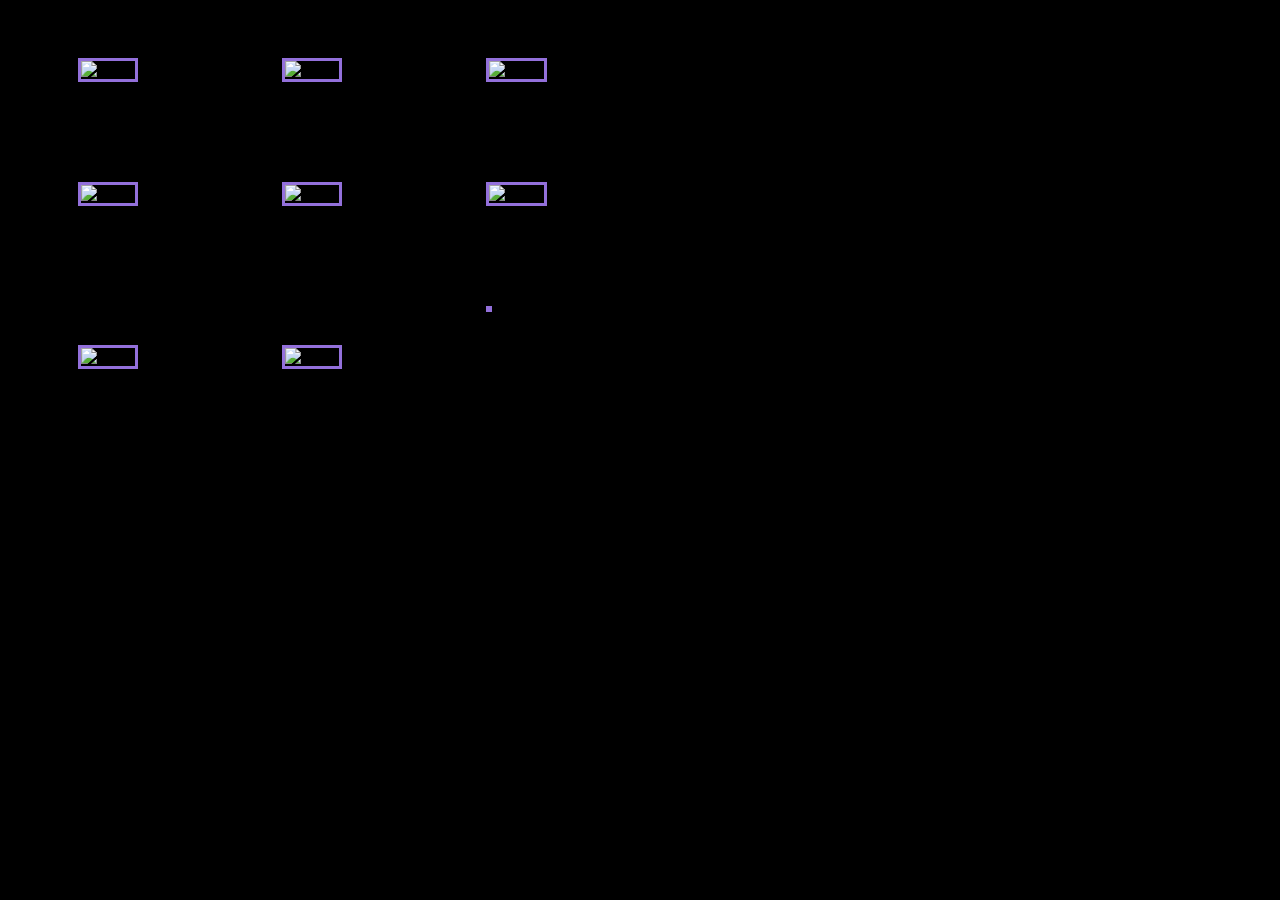
==== certificate.html @ ce73c07a "Add files via upload" ====
<!DOCTYPE html>
<html lang="en">
<head>
    <meta charset="UTF-8">
    <meta http-equiv="X-UA-Compatible" content="IE=edge">
    <meta name="viewport" content="width=device-width, initial-scale=1.0">
    <title>Certifications</title>
    <style>
        body{background-color: black;}
        div img{
            width:300px;
            height: auto;
            margin: 50px 70px;
            border: 3px solid mediumpurple;
            transition: all 0.5s ease-in-out;
        }
        div img:hover{
            transform: scale(1.5);
        }
    </style>
</head>
<body>
    <div class="rows">
        <img src="C:\Desktop\Nithyasree\portfolio\Certifications\java intermediate.jpg" alt="img-1">
        <img src="C:\Desktop\Nithyasree\portfolio\Certifications\The Joy Of Computing Using Python.jpg" alt="img-1">
        <img src="C:\Desktop\Nithyasree\portfolio\Certifications\web design.jpg" alt="img-1">
     </div>
    <div class="rows">
        <img src="C:\Desktop\Nithyasree\portfolio\Certifications\web design.jpg" alt="img-1">
        <img src="C:\Desktop\Nithyasree\portfolio\Certifications\sql_basic certificate.jpg" alt="img-1">
        <img src="C:\Desktop\Nithyasree\portfolio\Certifications\solo learn java.jpg" alt="img-1">
    </div>
    <div class="rows">
        <img src="C:\Desktop\Nithyasree\portfolio\Certifications\script debug.jpg" alt="img-1">
        <img src="C:\Desktop\Nithyasree\portfolio\Certifications\quiz.jpg" alt="img-1">
        <img src="Certifications/quiz (2).jpg" alt="">
        
    </div>
    

</body>
</html>
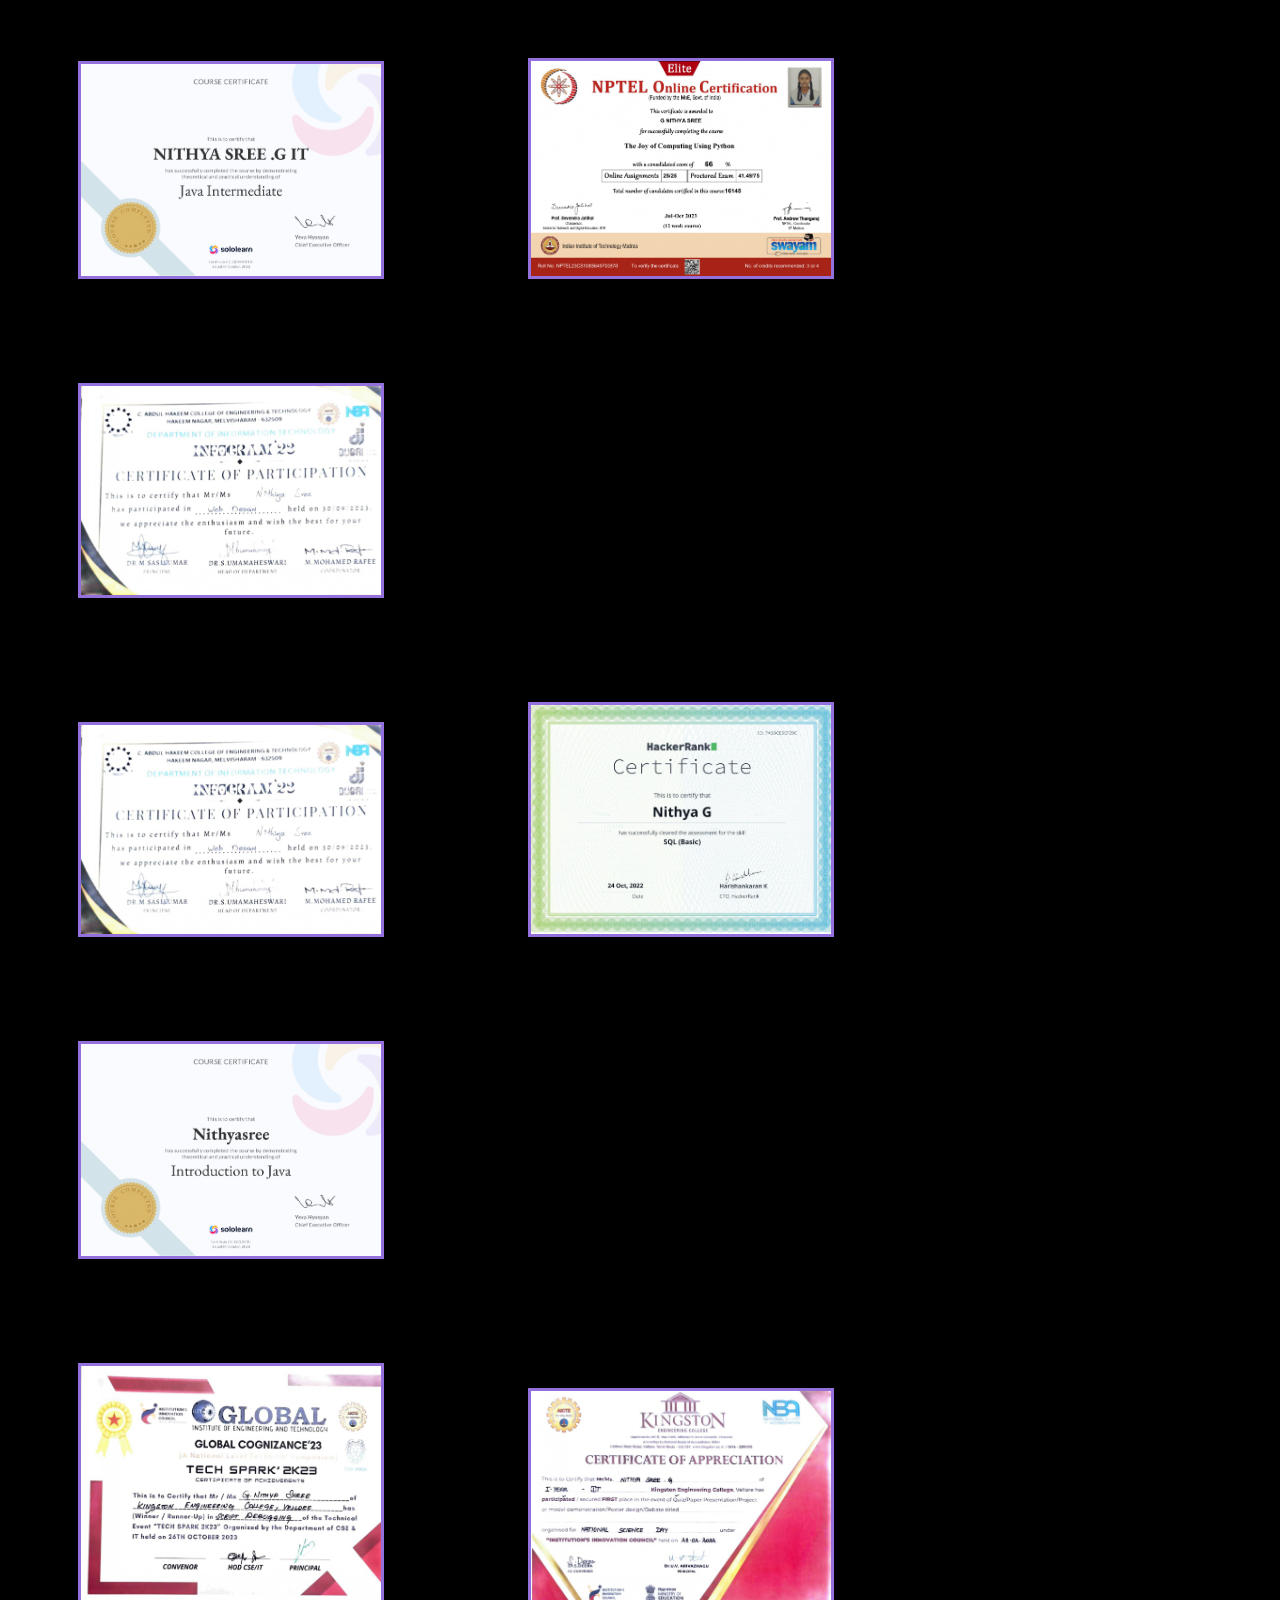
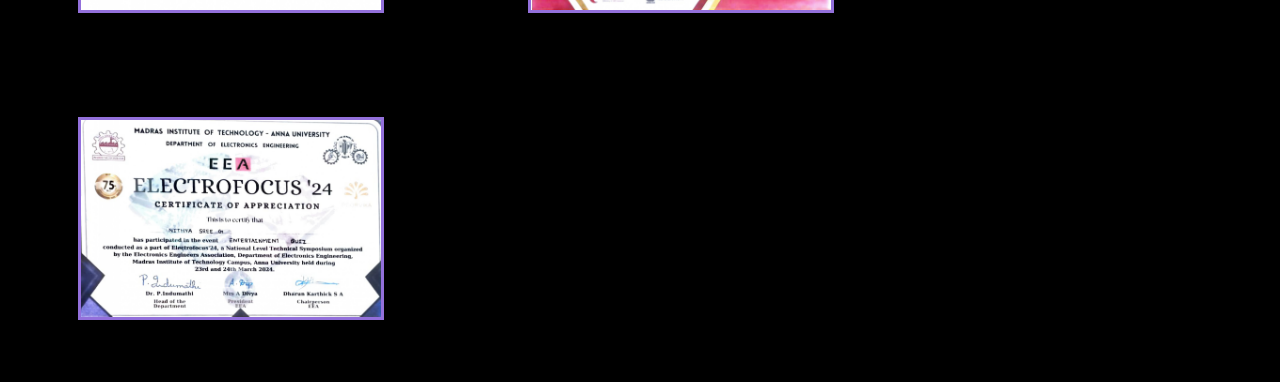
==== commit 59b3f9a0: "Update certificate.html" ====
--- a/certificate.html
+++ b/certificate.html
@@ -22,22 +22,22 @@
 </head>
 <body>
     <div class="rows">
-        <img src="C:\Desktop\Nithyasree\portfolio\Certifications\java intermediate.jpg" alt="img-1">
-        <img src="C:\Desktop\Nithyasree\portfolio\Certifications\The Joy Of Computing Using Python.jpg" alt="img-1">
-        <img src="C:\Desktop\Nithyasree\portfolio\Certifications\web design.jpg" alt="img-1">
+        <img src="Certifications/java intermediate.jpg" alt="img-1">
+        <img src="Certifications/The Joy Of Computing Using Python.jpg" alt="img-1">
+        <img src="Certifications/web design.jpg" alt="img-1">
      </div>
     <div class="rows">
-        <img src="C:\Desktop\Nithyasree\portfolio\Certifications\web design.jpg" alt="img-1">
-        <img src="C:\Desktop\Nithyasree\portfolio\Certifications\sql_basic certificate.jpg" alt="img-1">
-        <img src="C:\Desktop\Nithyasree\portfolio\Certifications\solo learn java.jpg" alt="img-1">
+        <img src="Certifications/web design.jpg" alt="img-1">
+        <img src="Certifications/sql_basic certificate.jpg" alt="img-1">
+        <img src="Certifications/solo learn java.jpg" alt="img-1">
     </div>
     <div class="rows">
-        <img src="C:\Desktop\Nithyasree\portfolio\Certifications\script debug.jpg" alt="img-1">
-        <img src="C:\Desktop\Nithyasree\portfolio\Certifications\quiz.jpg" alt="img-1">
+        <img src="Certifications/script debug.jpg" alt="img-1">
+        <img src="Certifications/quiz.jpg" alt="img-1">
         <img src="Certifications/quiz (2).jpg" alt="">
         
     </div>
     
 
 </body>
-</html>+</html>
